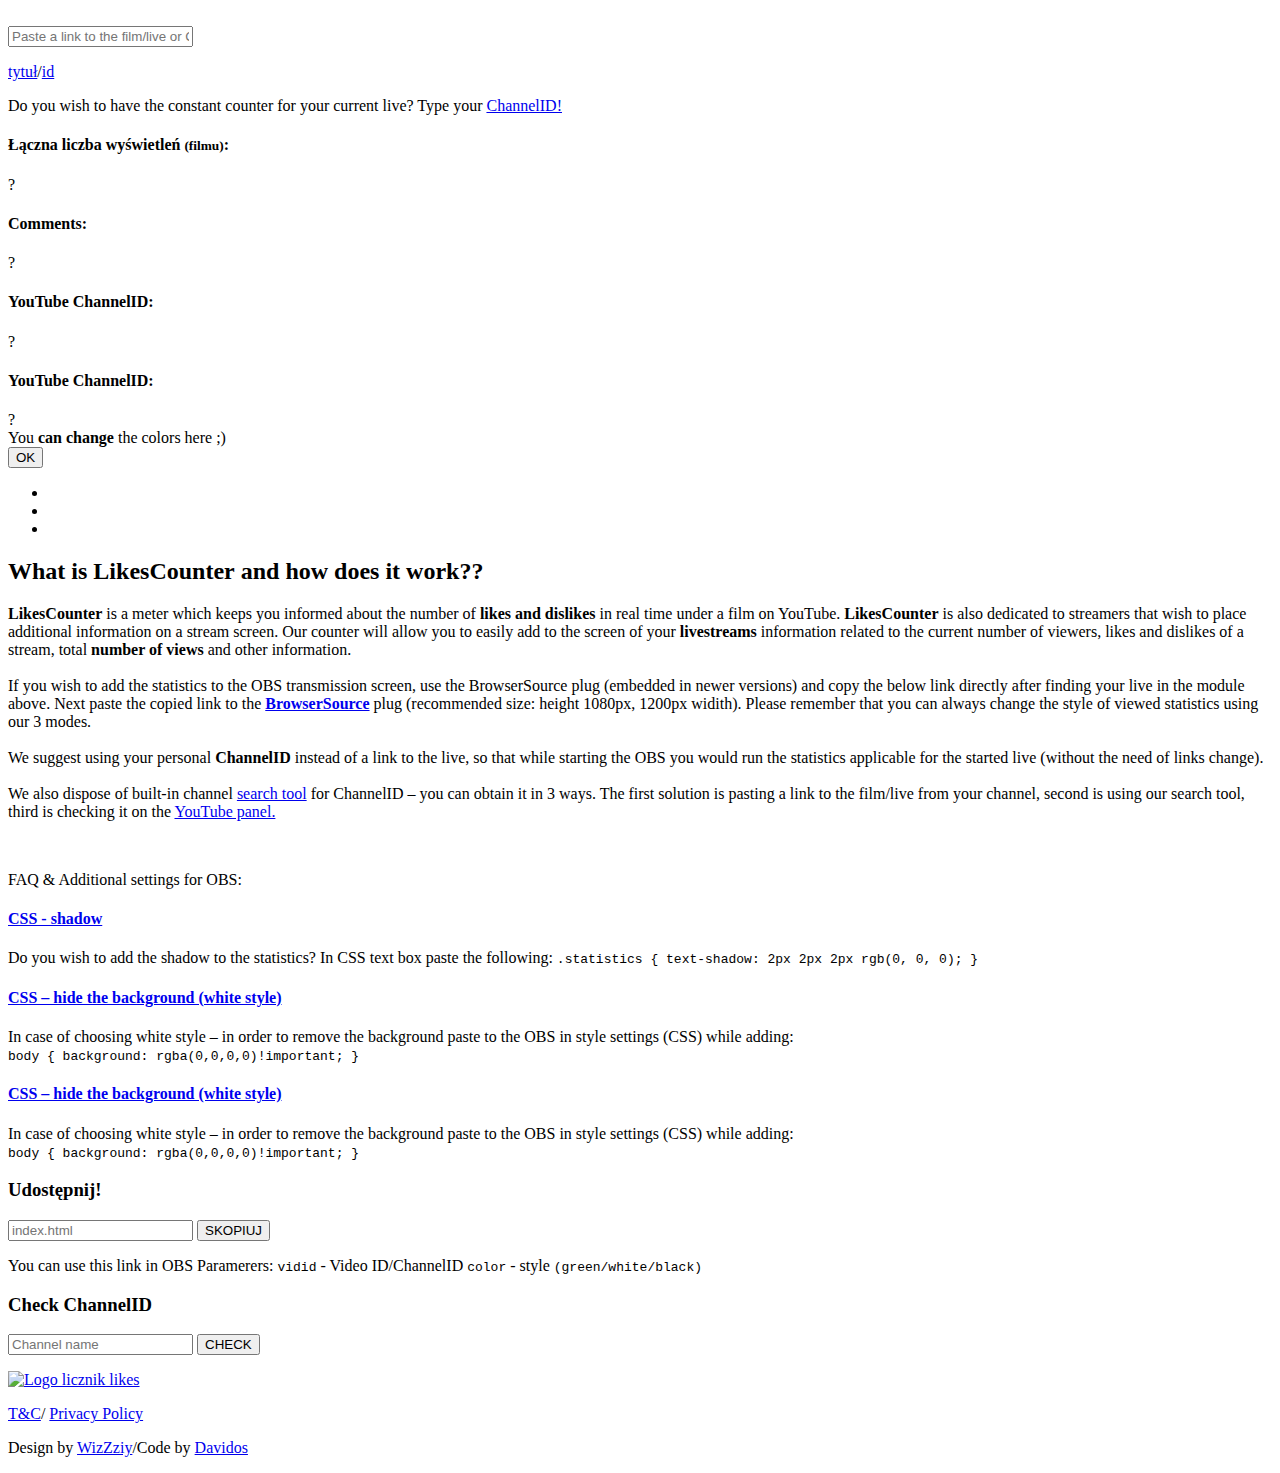
==== index.html @ feb71100 "Add files via upload" ====
<!DOCTYPE html>
<html lang="en">

<!-- Mirrored from likescounter.com/ by HTTrack Website Copier/3.x [XR&CO'2014], Mon, 15 Feb 2021 17:48:52 GMT -->
<!-- Added by HTTrack --><meta http-equiv="content-type" content="text/html;charset=UTF-8" /><!-- /Added by HTTrack -->
<head>
    <meta charset="utf-8">
    <meta http-equiv="X-UA-Compatible" content="IE=edge">
    <meta name="viewport" content="width=device-width, initial-scale=1">
    <meta name="description" content="LikesCounter is a meter which keeps you informed about the number of likes and dislikes in real time under a film on YouTube.">
    <meta property="og:title" content="Realtime YouTube Likes Counter">
    <meta property="og:type" content="article">
    <meta property="og:url" content="index.html">
    <meta property="og:image" content="img/logo.png">
    <meta property="og:description" content="Likescounter is used to view the live likes dislikes and viewers number for any YouTube video with livestreams and OBS Support! Just type the video URL and enjoy the counter!">

    <link rel="apple-touch-icon" sizes="57x57" href="img/favicon/apple-icon-57x57.png">
    <link rel="apple-touch-icon" sizes="60x60" href="img/favicon/apple-icon-60x60.png">
    <link rel="apple-touch-icon" sizes="72x72" href="img/favicon/apple-icon-72x72.png">
    <link rel="apple-touch-icon" sizes="76x76" href="img/favicon/apple-icon-76x76.png">
    <link rel="apple-touch-icon" sizes="114x114" href="img/favicon/apple-icon-114x114.png">
    <link rel="apple-touch-icon" sizes="120x120" href="img/favicon/apple-icon-120x120.png">
    <link rel="apple-touch-icon" sizes="144x144" href="img/favicon/apple-icon-144x144.png">
    <link rel="apple-touch-icon" sizes="152x152" href="img/favicon/apple-icon-152x152.png">
    <link rel="apple-touch-icon" sizes="180x180" href="img/favicon/apple-icon-180x180.png">
    <link rel="icon" type="image/png" sizes="192x192"  href="img/favicon/android-icon-192x192.png">
    <link rel="icon" type="image/png" sizes="32x32" href="img/favicon/favicon-32x32.png">
    <link rel="icon" type="image/png" sizes="96x96" href="img/favicon/favicon-96x96.png">
    <link rel="icon" type="image/png" sizes="16x16" href="img/favicon/favicon-16x16.png">
    <meta name="theme-color" content="#00c853">


    <title>Realtime Video Likes Counter on Youtube (OBS Support)</title>

    <!-- Bootstrap core CSS -->
    <link href="css/bootstrap.min.css" rel="stylesheet">
    <link href='https://fonts.googleapis.com/css?family=Lato:300,400,700,900&amp;subset=latin,latin-ext' rel='stylesheet' type='text/css'>
    <link href="css/odometer-theme-default.css" rel="stylesheet">
    <link href="css/animate.css" rel="stylesheet">
    <link href="css/style7839.css?v=1.2" rel="stylesheet">

    <!-- HTML5 shim and Respond.js for IE8 support of HTML5 elements and media queries -->
    <!--[if lt IE 9]>
    <script src="https://oss.maxcdn.com/html5shiv/3.7.2/html5shiv.min.js"></script>
    <script src="https://oss.maxcdn.com/respond/1.4.2/respond.min.js"></script>
    <![endif]-->

    <script>
        (function(i,s,o,g,r,a,m){i['GoogleAnalyticsObject']=r;i[r]=i[r]||function(){
                (i[r].q=i[r].q||[]).push(arguments)},i[r].l=1*new Date();a=s.createElement(o),
            m=s.getElementsByTagName(o)[0];a.async=1;a.src=g;m.parentNode.insertBefore(a,m)
        })(window,document,'script','../www.google-analytics.com/analytics.js','ga');

        ga('create', 'UA-104508594-1', 'auto');
        ga('send', 'pageview');

    </script>
</head>

<body >
<header>
    <div class="container">
        <div class="row">
            <div class="col-md-12 text-center">
                <a href="index.html" title="Realtime Youtube live likes counter" class="logo"><img src="img/logo.png" alt=""></a>
            </div>
            
        </div>
    </div>
</header>

<section class="selection">
    <div class="container">
        <div class="row">
            <div class="col-lg-8 col-md-12 center-block">
                <form action="#" method="get" id="formurl">
                    <input type="text" class="" name="vidid" id="vidid" placeholder="Paste a link to the film/live or ChannelID">
                </form>
                <p id="vidid-type"><a href="#" class="set-title">tytuł</a>/<a href="#" class="set-id">id</a> </p>
                <p class="slug">Do you wish to have the constant counter for your current live? Type your <a href="#searchchannel" data-toggle="tooltip" data-placement="top" title="Click and check">ChannelID!</a></p>

            </div>
        </div>
    </div>
</section>

<section class="statistics">
    <div class="container">
        <div class="row">
            <div class="col-md-12">
                <!--<h1>Tytuł: <span class="title"></span></h1>-->

                <div class="info"></div>
                <div class="counter" style="display: none">
                    <div class="line">
                        <div class="ov-likes">
                            <div class="ico"></div>
                            <span class="likes">?</span>
                        </div>
                        <div class="ov-dislikes">
                            <div class="ico"></div>
                            <span class="dislikes">?</span>
                        </div>
                    </div>

                    <div class="line l2">
                        <div class="ov-livestreamviewers">
                            <div class="ico"></div>
                            <span class="views">?</span>
                        </div>
                    </div>
                </div>
                <div class="channel-details">
                    <div class="row">
                        <div class="col-md-4 ov-views">
                            <h4>Łączna liczba wyświetleń <small>(filmu)</small>:</h4>
                            <span class="views-total">?</span>
                        </div>
                        <div class="col-md-4 ov-comments">
                            <h4>Comments:</h4>
                            <span class="comments">?</span>
                        </div>
                        <div class="col-md-4 ov-channelid">
                            <h4>YouTube ChannelID:</h4>
                            <span class="channelid">?</span>
                        </div>
                        <div class="col-md-4 ov-channelname">
                            <h4>YouTube ChannelID:</h4>
                            <span class="channelname">?</span>
                        </div>
                    </div>
                </div>

                <div class="details">
                    <span class="autor"></span>
                </div>

            </div>
        </div>
    </div>
</section>

<section class="about">
    <div class="container">
        <div class="row">
            <div class="col-md-12">
                <div class="colorselect">
                    <div class="infobox">
                        <div class="left">You <strong>can change </strong>the colors here ;)</div>
                        <button href="#" class="closebox">OK</button> </div>
                    <ul>
                                                <li><a href="index779e.html?color=green" class="green active"></a></li>
                        <li><a href="index4dfb.html?color=white" class="white " ></a></li>
                        <li><a href="index359d.html?color=black" class="black "></a></li>
                    </ul>
                </div>
            </div>
        </div>
        <div class="row">
            <div class="col-md-12 about-txt">
                <h2>What is <strong>LikesCounter</strong> and how does it work??</h2>
                <p><strong>LikesCounter</strong> is a meter which keeps you informed about the number of <strong>likes and dislikes</strong> in real time under a film on YouTube.

<strong>LikesCounter</strong> is also dedicated to streamers that wish to place additional information on a stream screen.
Our counter will allow you to easily add to the screen of your <strong>livestreams</strong> information  related to the current number of viewers, likes and dislikes of a stream, total <strong>number of views</strong> and other information.

                    <br>
                    <br> If you wish to add the statistics to the OBS transmission screen, use the BrowserSource plug (embedded in newer versions) and copy the below link directly after finding your live in the module above. Next paste the copied link to the <a href="https://www.youtube.com/watch?v=ABJbED2ngks" target="_blank"><strong>BrowserSource</strong></a> plug (recommended size: height 1080px, 1200px widith). Please remember that you can always change the style of viewed statistics using our 3 modes.


                    <br><br>We suggest using your personal <strong>ChannelID</strong> instead of a link to the live, so that while starting the OBS you would run the statistics applicable for the started live (without the need of links change).
                    <br><br>
                    We also dispose of built-in channel <a href="#searchchannel">search tool</a> for ChannelID – you can obtain it in 3 ways. The first solution is pasting a link to the film/live from your channel, second is using our search tool, third is checking it on the <a href="https://support.google.com/youtube/answer/3250431" target="_blank">YouTube panel.</a></p>
                <br><p>FAQ & Additional settings for OBS:</p>
                <div class="panel-group" id="accordion">
                    <div class="panel panel-default">
                        <div class="panel-heading">
                            <h4 class="panel-title">
                                <a data-toggle="collapse" data-parent="#accordion" href="#collapse1">CSS - shadow</a>
                            </h4>
                        </div>
                        <div id="collapse1" class="panel-collapse collapse">
                            <div class="panel-body">Do you wish to add the shadow to the statistics? In CSS text box paste the following: <code>.statistics { text-shadow: 2px 2px 2px rgb(0, 0, 0); }</code></div>
                        </div>
                    </div>
                    <div class="panel panel-default">
                        <div class="panel-heading">
                            <h4 class="panel-title">
                                <a data-toggle="collapse" data-parent="#accordion" href="#collapse2">CSS – hide the background (white style)</a>
                            </h4>
                        </div>
                        <div id="collapse2" class="panel-collapse collapse">
                            <div class="panel-body">In case of choosing white style – in order to remove the background paste to the OBS in style settings (CSS) while adding: <br>
                                <code>body { background: rgba(0,0,0,0)!important; }</code></div>
                        </div>
                    </div>
                    <div class="panel panel-default">
                        <div class="panel-heading">
                            <h4 class="panel-title">
                                <a data-toggle="collapse" data-parent="#accordion" href="#collapse2">CSS – hide the background (white style)</a>
                            </h4>
                        </div>
                        <div id="collapse2" class="panel-collapse collapse">
                            <div class="panel-body">In case of choosing white style – in order to remove the background paste to the OBS in style settings (CSS) while adding: <br>
                                <code>body { background: rgba(0,0,0,0)!important; }</code></div>
                        </div>
                    </div>
                </div>
            </div>
        </div>
        <div class="row">
            <div class="col-md-10 center-block share">
                <h3>Udostępnij!</h3>
                <div class="ov-share">
                    <input type="text" class="shareurl" id="shareurl" placeholder="index.html">
                    <button class="copy">SKOPIUJ</button>
                </div>
                <p class="parameters"><span class="big">You can use this link in OBS <span class="space"></span></span>
                    Paramerers:
                    <code>vidid</code> - Video ID/ChannelID <span class="space"></span>
                    <code>color</code> - style <kbd>(green/white/black)</kbd></p>
            </div>
        </div>
        <div class="row">
            <div class="col-md-10 center-block channelid">
                <h3>Check ChannelID</h3>
                <form action="#" method="get" id="formchannelid">
                    <input type="text" name="channel" id="searchchannel" class="searchchannel" placeholder="Channel name">
                    <input type="submit" class="submit" value="CHECK">
                </form>
                <ul class="channellist"></ul>
            </div>
        </div>
    </div>
</section>



<footer>
    <div class="container">
        <div class="row">
            <div class="col-md-6">
                <a href="index.html" title="Licznik youtube like"><img src="img/logo-footer.png" alt="Logo licznik likes"></a>
            </div>
            <div class="col-md-6 text-right right">
				<p class="terms"><a href="terms_and_conditions.html" title="terms and conditions" target="_blank">T&C</a><span>/</span> <a href="privacy_policy.html">Privacy Policy</a></p>
                <p>Design by <a href="http://wizzziy.pl/" title="WizZziy Graphic Designer, Web Designer, Grafik, Grafika" target="_blank">WizZziy</a><span>/</span>Code by <a href="http://davidos.pl/" title="Davidos - Programista, Front-end Developer, Web Developer, Full-Stack Developer, HTML, PHP" target="_blank">Davidos</a></p>
            </div>
        </div>
    </div>
</footer>


<!-- Bootstrap core JavaScript
================================================== -->
<!-- Placed at the end of the document so the pages load faster -->
<script src="../ajax.googleapis.com/ajax/libs/jquery/1.11.2/jquery.min.js"></script>
<script src="js/bootstrap.min.js"></script>
<script src="js/odometer.min.js"></script>
<script src="js/bootstrap-notify.min.js"></script>
<script>
    var langArr = {"page-desc":"LikesCounter is a meter which keeps you informed about the number of likes and dislikes in real time under a film on YouTube.","page-title":"Realtime Video Likes Counter on Youtube (OBS Support)","input-placeholder":"Paste a link to the film\/live or ChannelID","input-slug":"Do you wish to have the constant counter for your current live? Type your <a href=\"#searchchannel\" data-toggle=\"tooltip\" data-placement=\"top\" title=\"Click and check\">ChannelID!<\/a>","title":"tytu\u0142","total-views":"\u0141\u0105czna liczba wy\u015bwietle\u0144 <small>(filmu)<\/small>","comments":"Comments","channelid":"YouTube ChannelID","channelname":"Channel name","color-change":"You <strong>can change <\/strong>the colors here ;)","about-title":"What is <strong>LikesCounter<\/strong> and how does it work?","about-desc":"<strong>LikesCounter<\/strong> is a meter which keeps you informed about the number of <strong>likes and dislikes<\/strong> in real time under a film on YouTube.\n\n<strong>LikesCounter<\/strong> is also dedicated to streamers that wish to place additional information on a stream screen.\nOur counter will allow you to easily add to the screen of your <strong>livestreams<\/strong> information  related to the current number of viewers, likes and dislikes of a stream, total <strong>number of views<\/strong> and other information.\n\n                    <br>\n                    <br> If you wish to add the statistics to the OBS transmission screen, use the BrowserSource plug (embedded in newer versions) and copy the below link directly after finding your live in the module above. Next paste the copied link to the <a href=\"https:\/\/www.youtube.com\/watch?v=ABJbED2ngks\" target=\"_blank\"><strong>BrowserSource<\/strong><\/a> plug (recommended size: height 1080px, 1200px widith). Please remember that you can always change the style of viewed statistics using our 3 modes.\n\n\n                    <br><br>We suggest using your personal <strong>ChannelID<\/strong> instead of a link to the live, so that while starting the OBS you would run the statistics applicable for the started live (without the need of links change).\n                    <br><br>\n                    We also dispose of built-in channel <a href=\"#searchchannel\">search tool<\/a> for ChannelID \u2013 you can obtain it in 3 ways. The first solution is pasting a link to the film\/live from your channel, second is using our search tool, third is checking it on the <a href=\"https:\/\/support.google.com\/youtube\/answer\/3250431\" target=\"_blank\">YouTube panel.<\/a>","faq-title":"FAQ & Additional settings for OBS","faq-1-title":"CSS - shadow","faq-1":"Do you wish to add the shadow to the statistics? In CSS text box paste the following: <code>.statistics { text-shadow: 2px 2px 2px rgb(0, 0, 0); }<\/code>","faq-2-title":"CSS \u2013 hide the background (white style)","faq-2":"In case of choosing white style \u2013 in order to remove the background paste to the OBS in style settings (CSS) while adding: <br>\n                                <code>body { background: rgba(0,0,0,0)!important; }<\/code>","share":"Udost\u0119pnij!","copy":"SKOPIUJ","share-undertext":"<span class=\"big\">You can use this link in OBS <span class=\"space\"><\/span><\/span>\n                    Paramerers:\n                    <code>vidid<\/code> - Video ID\/ChannelID <span class=\"space\"><\/span>\n                    <code>color<\/code> - style <kbd>(green\/white\/black)<\/kbd>","channelid-title":"Check ChannelID","channelid-wrong":"Something wrong? Check <a href=\"https:\/\/support.google.com\/youtube\/answer\/3250431\" target=\"_blank\">youtube help about ChannelID.<\/a>","channel-name":"Channel name","check":"CHECK","notify-info":"Information:","notify-problems-google-api-key":"We had problems with counter because YouTube has too low request limits per day - we didn\\'t know that this counter has that much interest :)<br> We added new keys and optimalized code - <strong>problem fixed<\/strong>","error-wrong-id":"Wrong ID","error-wrong-id-channel":"Wrong Channel ID","live-ended":"LIVE ended at","error-no-live":"No livestream found for this channel or wrong ID, retrying.."};
    function getTrans(name) {
        return langArr[name];
    }
</script>
<script src="js/script.js"></script>
<script src="js/notificationsf9e3.js?v=1.1"></script>

</body>

<!-- Mirrored from likescounter.com/ by HTTrack Website Copier/3.x [XR&CO'2014], Mon, 15 Feb 2021 17:49:00 GMT -->
</html>
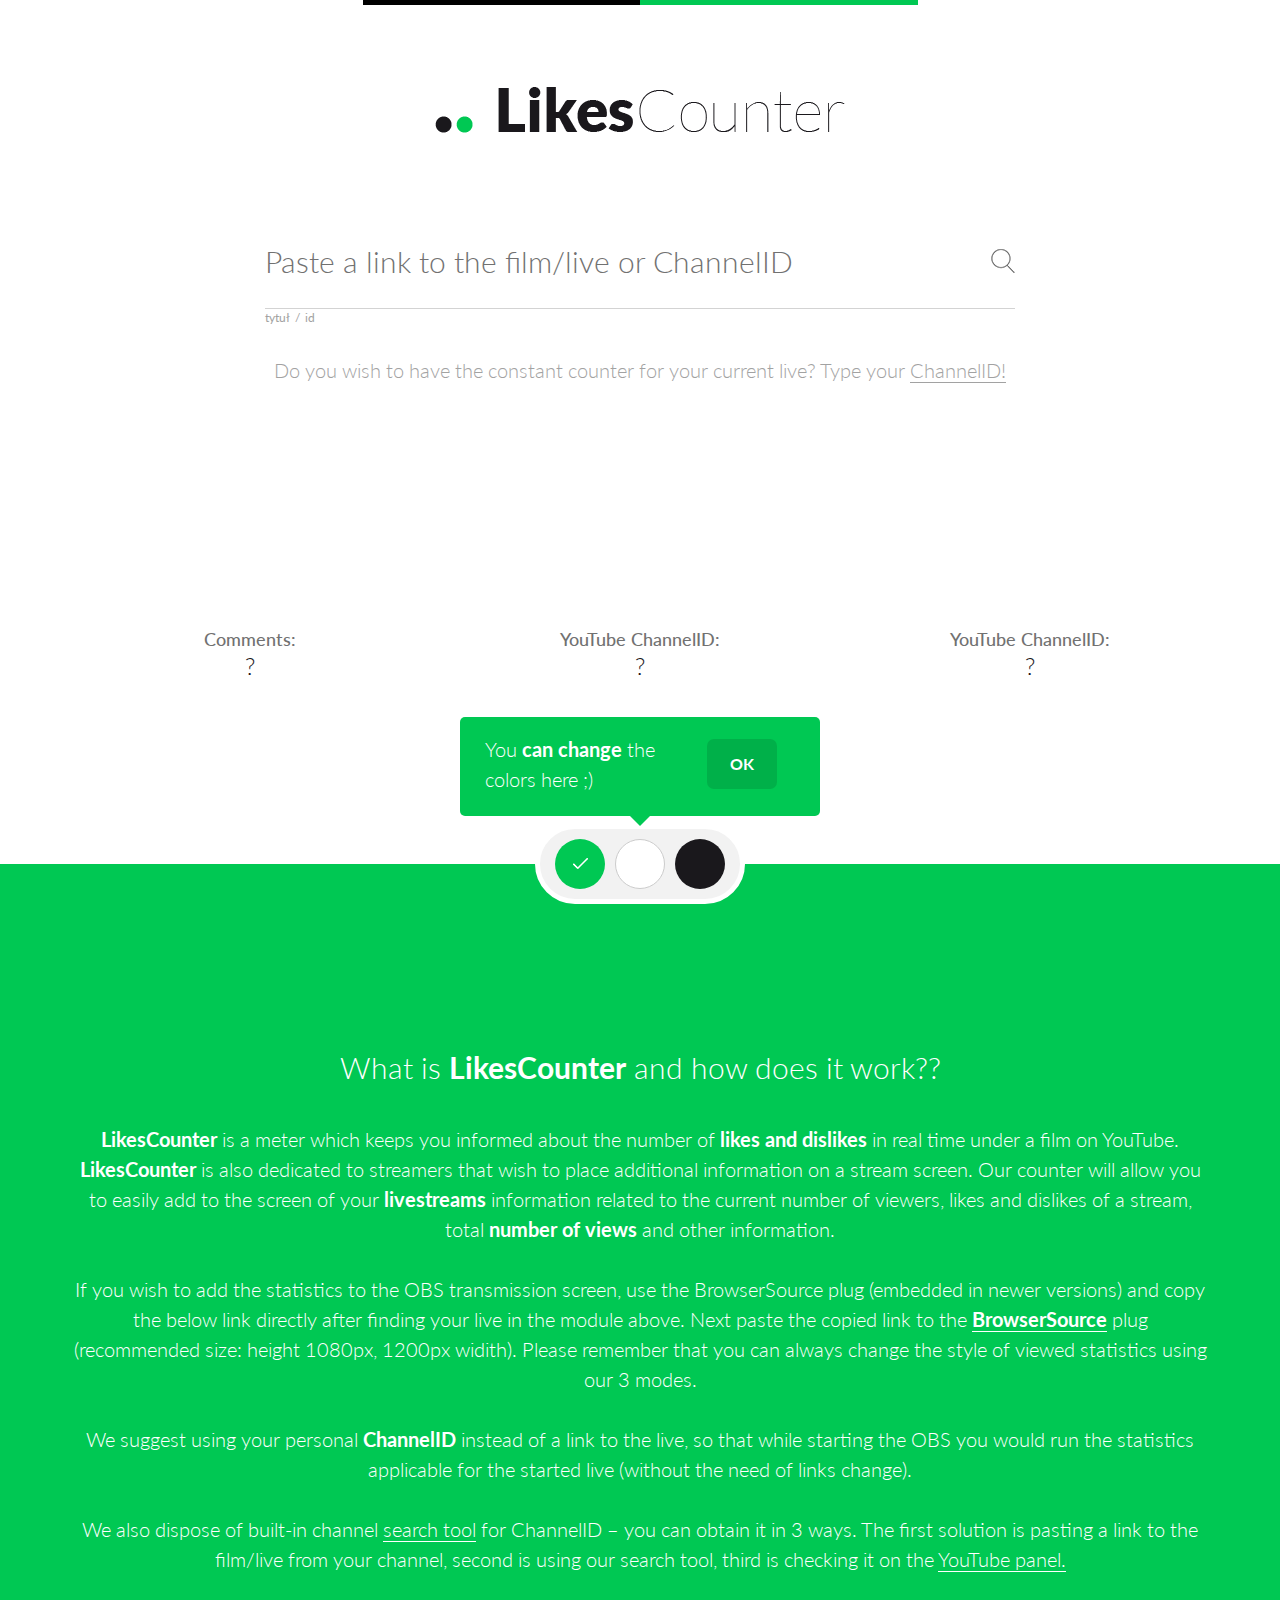
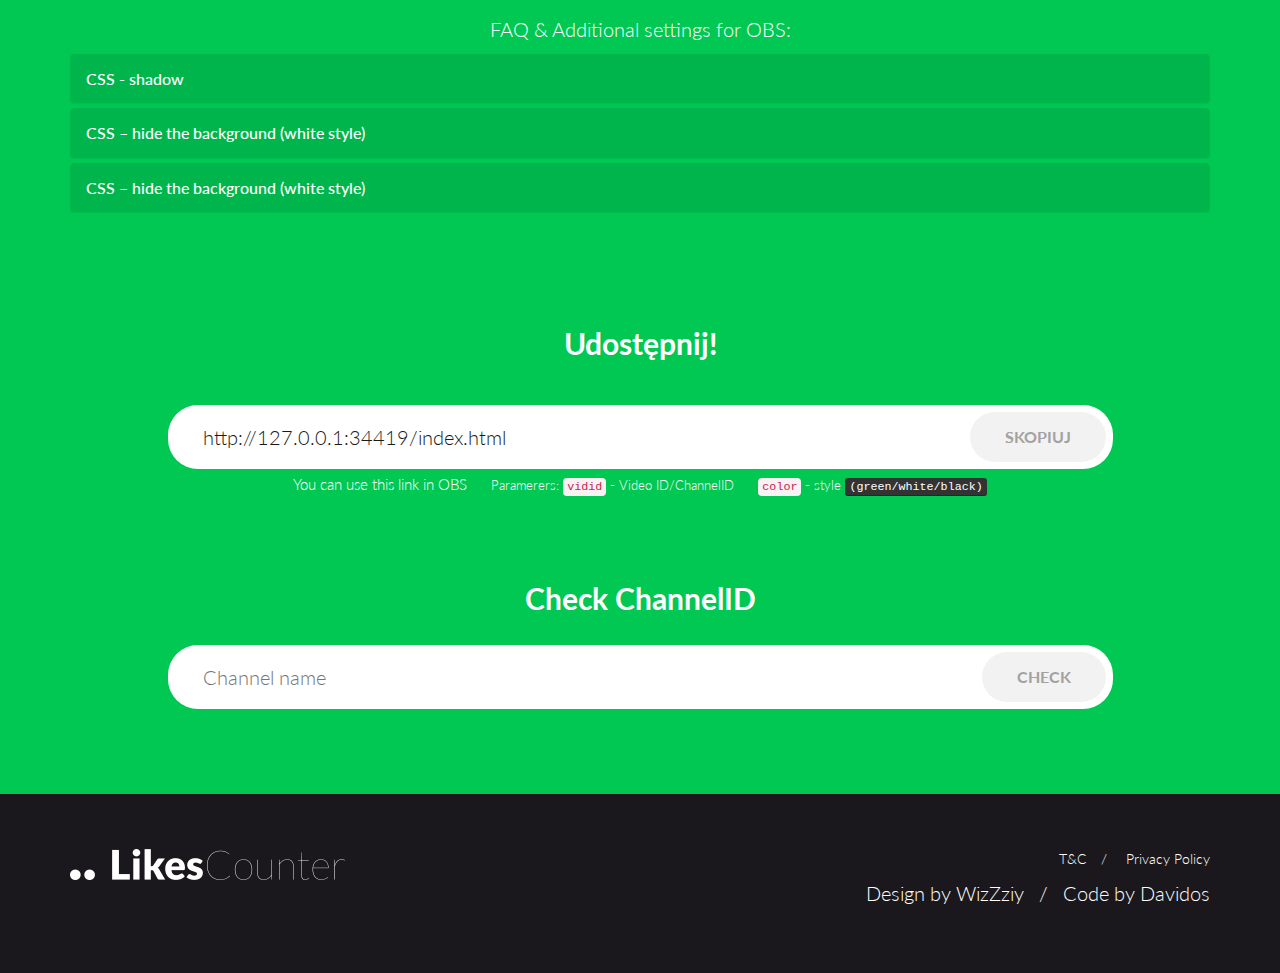
==== commit 8253997b: "updated code with local jquery" ====
--- a/index.html
+++ b/index.html
@@ -44,17 +44,6 @@
     <script src="https://oss.maxcdn.com/html5shiv/3.7.2/html5shiv.min.js"></script>
     <script src="https://oss.maxcdn.com/respond/1.4.2/respond.min.js"></script>
     <![endif]-->
-
-    <script>
-        (function(i,s,o,g,r,a,m){i['GoogleAnalyticsObject']=r;i[r]=i[r]||function(){
-                (i[r].q=i[r].q||[]).push(arguments)},i[r].l=1*new Date();a=s.createElement(o),
-            m=s.getElementsByTagName(o)[0];a.async=1;a.src=g;m.parentNode.insertBefore(a,m)
-        })(window,document,'script','../www.google-analytics.com/analytics.js','ga');
-
-        ga('create', 'UA-104508594-1', 'auto');
-        ga('send', 'pageview');
-
-    </script>
 </head>
 
 <body >
@@ -254,7 +243,7 @@
 <!-- Bootstrap core JavaScript
 ================================================== -->
 <!-- Placed at the end of the document so the pages load faster -->
-<script src="../ajax.googleapis.com/ajax/libs/jquery/1.11.2/jquery.min.js"></script>
+<script src="js/jquery.js"></script>
 <script src="js/bootstrap.min.js"></script>
 <script src="js/odometer.min.js"></script>
 <script src="js/bootstrap-notify.min.js"></script>
--- a/css/odometer-theme-default.css
+++ b/css/odometer-theme-default.css
@@ -0,0 +1,89 @@
+.odometer.odometer-auto-theme, .odometer.odometer-theme-default {
+  display: inline-block;
+  vertical-align: middle;
+  *vertical-align: auto;
+  *zoom: 1;
+  *display: inline;
+  position: relative;
+}
+.odometer.odometer-auto-theme .odometer-digit, .odometer.odometer-theme-default .odometer-digit {
+  display: inline-block;
+  vertical-align: middle;
+  *vertical-align: auto;
+  *zoom: 1;
+  *display: inline;
+  position: relative;
+}
+.odometer.odometer-auto-theme .odometer-digit .odometer-digit-spacer, .odometer.odometer-theme-default .odometer-digit .odometer-digit-spacer {
+  display: inline-block;
+  vertical-align: middle;
+  *vertical-align: auto;
+  *zoom: 1;
+  *display: inline;
+  visibility: hidden;
+}
+.odometer.odometer-auto-theme .odometer-digit .odometer-digit-inner, .odometer.odometer-theme-default .odometer-digit .odometer-digit-inner {
+  text-align: left;
+  display: block;
+  position: absolute;
+  top: 0;
+  left: 0;
+  right: 0;
+  bottom: 0;
+  overflow: hidden;
+}
+.odometer.odometer-auto-theme .odometer-digit .odometer-ribbon, .odometer.odometer-theme-default .odometer-digit .odometer-ribbon {
+  display: block;
+}
+.odometer.odometer-auto-theme .odometer-digit .odometer-ribbon-inner, .odometer.odometer-theme-default .odometer-digit .odometer-ribbon-inner {
+  display: block;
+  -webkit-backface-visibility: hidden;
+}
+.odometer.odometer-auto-theme .odometer-digit .odometer-value, .odometer.odometer-theme-default .odometer-digit .odometer-value {
+  display: block;
+  -webkit-transform: translateZ(0);
+}
+.odometer.odometer-auto-theme .odometer-digit .odometer-value.odometer-last-value, .odometer.odometer-theme-default .odometer-digit .odometer-value.odometer-last-value {
+  position: absolute;
+}
+.odometer.odometer-auto-theme.odometer-animating-up .odometer-ribbon-inner, .odometer.odometer-theme-default.odometer-animating-up .odometer-ribbon-inner {
+  -webkit-transition: -webkit-transform 2s;
+  -moz-transition: -moz-transform 2s;
+  -ms-transition: -ms-transform 2s;
+  -o-transition: -o-transform 2s;
+  transition: transform 2s;
+}
+.odometer.odometer-auto-theme.odometer-animating-up.odometer-animating .odometer-ribbon-inner, .odometer.odometer-theme-default.odometer-animating-up.odometer-animating .odometer-ribbon-inner {
+  -webkit-transform: translateY(-100%);
+  -moz-transform: translateY(-100%);
+  -ms-transform: translateY(-100%);
+  -o-transform: translateY(-100%);
+  transform: translateY(-100%);
+}
+.odometer.odometer-auto-theme.odometer-animating-down .odometer-ribbon-inner, .odometer.odometer-theme-default.odometer-animating-down .odometer-ribbon-inner {
+  -webkit-transform: translateY(-100%);
+  -moz-transform: translateY(-100%);
+  -ms-transform: translateY(-100%);
+  -o-transform: translateY(-100%);
+  transform: translateY(-100%);
+}
+.odometer.odometer-auto-theme.odometer-animating-down.odometer-animating .odometer-ribbon-inner, .odometer.odometer-theme-default.odometer-animating-down.odometer-animating .odometer-ribbon-inner {
+  -webkit-transition: -webkit-transform 2s;
+  -moz-transition: -moz-transform 2s;
+  -ms-transition: -ms-transform 2s;
+  -o-transition: -o-transform 2s;
+  transition: transform 2s;
+  -webkit-transform: translateY(0);
+  -moz-transform: translateY(0);
+  -ms-transform: translateY(0);
+  -o-transform: translateY(0);
+  transform: translateY(0);
+}
+
+.odometer.odometer-auto-theme, .odometer.odometer-theme-default {
+  /*font-family: "Helvetica Neue", sans-serif;*/
+  line-height: 1.1em;
+}
+.odometer.odometer-auto-theme .odometer-value, .odometer.odometer-theme-default .odometer-value {
+  text-align: center;
+}
--- a/css/style7839.css
+++ b/css/style7839.css
@@ -0,0 +1 @@
+body{font-family:'Lato', sans-serif}body:before{content:' ';height:5px;width:555px;position:absolute;top:0;left:0;right:0;margin-left:auto;margin-right:auto;background-color:#000000;*zoom:1;filter:progid:DXImageTransform.Microsoft.gradient(gradientType=1, startColorstr='#FF000000', endColorstr='#FF00C853');background-image:url('[data-uri]');background-size:100%;background-image:-webkit-gradient(linear, 0% 50%, 100% 50%, color-stop(0%, #000000),color-stop(50%, #000000),color-stop(50%, #00c853),color-stop(100%, #00c853));background-image:-moz-linear-gradient(left, #000000 0%,#000000 50%,#00c853 50%,#00c853 100%);background-image:-webkit-linear-gradient(left, #000000 0%,#000000 50%,#00c853 50%,#00c853 100%);background-image:linear-gradient(to right, #000000 0%,#000000 50%,#00c853 50%,#00c853 100%)}.center-block{float:none}header .logo{display:inline-block;margin:75px auto}header .logo img{max-width:100%}header .lang-select{position:absolute;top:15px;right:15px}header .lang-select select{background:transparent;padding:0px;border:0;color:#717171;border-bottom:1px solid #a2a2a2;box-sizing:content-box}.selection{text-align:center}.selection ::-webkit-input-placeholder{color:#717171}.selection ::-moz-placeholder{color:#717171}.selection :-ms-input-placeholder{color:#717171}.selection :-moz-placeholder{color:#717171}.selection input{border:0;border-bottom:1px solid #d3d3d3;box-shadow:none;background:url("../img/ico-search.png") center right no-repeat;padding:25px 30px 25px 0;border-radius:0;width:100%;font-size:30px;color:#717171;font-weight:300}.selection input:focus,.selection input:active{outline:none}.selection #vidid-type{font-size:12px;color:#a2a2a2;margin:0;text-align:left;margin-left:-5px}.selection #vidid-type a{padding:0px 5px;color:#a2a2a2}.selection .slug{font-size:20px;color:#a2a2a2;margin-top:30px;font-weight:300}.selection .slug a{text-decoration:none;color:#a2a2a2;border-bottom:1px solid #a2a2a2}body.black{background:transparent}body.black .statistics .counter .ov-likes .ico{background:none;width:79px}body.black .statistics .counter .ov-likes .ico:before{background-image:url("../img/black/ico-like.png");margin-top:5px}body.black .statistics .counter .ov-likes .likes{color:#1a181c}body.black .statistics .counter .ov-dislikes .ico{background:none;width:79px}body.black .statistics .counter .ov-dislikes .ico:before{background-image:url("../img/black/ico-dislike.png")}body.black .statistics .counter .ov-dislikes .dislikes{color:#1a181c}body.black .statistics .counter .ov-livestreamviewers .ico{background-image:url("../img/black/ico-eye.png")}body.black .statistics .counter .ov-livestreamviewers .views{color:#1a181c}body.white{background:#000}body.white:before{*zoom:1;filter:progid:DXImageTransform.Microsoft.gradient(gradientType=1, startColorstr='#FFFFFFFF', endColorstr='#FF00C853');background-image:url('[data-uri]');background-size:100%;background-image:-webkit-gradient(linear, 0% 50%, 100% 50%, color-stop(0%, #ffffff),color-stop(50%, #ffffff),color-stop(50%, #00c853),color-stop(100%, #00c853));background-image:-moz-linear-gradient(left, #ffffff 0%,#ffffff 50%,#00c853 50%,#00c853 100%);background-image:-webkit-linear-gradient(left, #ffffff 0%,#ffffff 50%,#00c853 50%,#00c853 100%);background-image:linear-gradient(to right, #ffffff 0%,#ffffff 50%,#00c853 50%,#00c853 100%)}body.white .lang-select select{color:#fff;border-color:#fff}body.white .selection{color:#fff}body.white .selection input{color:#fff}body.white .selection .slug{color:#fff}body.white .selection a{color:#fff}body.white .selection #vidid-type a{color:#fff}body.white .statistics .counter .ov-likes .ico{background:none;width:79px}body.white .statistics .counter .ov-likes .ico:before{margin-top:5px}body.white .statistics .counter .ov-likes .likes{color:#fff}body.white .statistics .counter .ov-dislikes .ico{background:none;width:79px}body.white .statistics .counter .ov-dislikes .dislikes{color:#fff}body.white .statistics .counter .ov-livestreamviewers .ico{background-image:url("../img/white/ico-eye.png")}body.white .statistics .counter .ov-livestreamviewers .views{color:#fff}body.white .statistics .channel-details{color:#fff}.statistics{margin-top:75px}.statistics .info{position:absolute;top:-30px;left:0;right:0;text-align:center;color:#717171;font-size:24px;font-weight:bold;height:35px}.statistics .counter{overflow:hidden}.statistics .counter .ov-likes{float:left;overflow:hidden;max-width:50%}.statistics .counter .ov-likes .ico{float:left;background:url("../img/like-bg.png");height:195px;width:195px;position:relative}.statistics .counter .ov-likes .ico:before{content:' ';position:absolute;background:url("../img/ico-like.png") center center no-repeat;top:50px;width:79px;height:80px;z-index:5;left:0;right:0;margin-left:auto;margin-right:auto}.statistics .counter .ov-likes .likes{float:left;font-size:70px;color:#00c853;font-weight:900;margin-top:60px;margin-left:40px}.statistics .counter .ov-dislikes{float:right;overflow:hidden;max-width:50%}.statistics .counter .ov-dislikes .ico{float:right;background:url("../img/dislike-bg.png");height:195px;width:195px;position:relative}.statistics .counter .ov-dislikes .ico:before{content:' ';position:absolute;background:url("../img/ico-dislike.png") center center no-repeat;top:62px;width:79px;height:80px;z-index:5;left:0;right:0;margin-left:auto;margin-right:auto}.statistics .counter .ov-dislikes .dislikes{float:right;font-size:70px;color:#d32f2f;font-weight:900;margin-top:60px;margin-right:40px}.statistics .counter .ov-livestreamviewers{text-align:center;margin-top:120px}.statistics .counter .ov-livestreamviewers .ico{background:url("../img/ico-eye.png");height:42px;width:70px;position:relative;display:inline-block;vertical-align:middle}.statistics .counter .ov-livestreamviewers .views{font-size:50px;color:#616161;font-weight:900;margin-right:40px;margin-left:25px;display:inline-block;vertical-align:middle}.statistics .counter .ov-livestreamviewers.live-on .ico:before{content:' ';position:absolute;width:15px;height:15px;top:-2px;right:5px;background:#d32f2f;border:3px solid #fff;border-radius:50%;box-sizing:content-box;animation:3s pulse infinite ease}.statistics .line{overflow:hidden}.statistics .channel-details{font-size:24px;font-weight:300;margin-top:160px;color:#1a181c;text-align:center}.statistics .channel-details h4{color:#717171;margin:0 0px}.statistics .channel-details .ov-views{display:none}.about{margin-top:180px;background:#00c853;color:#fff;font-size:20px;font-weight:300;line-height:30px;text-align:center;padding-bottom:75px}.about h2{font-size:30px;font-weight:300;margin:130px 0 40px 0}.about .about-txt a{color:#fff;text-decoration:none;border-bottom:1px solid #fff}.about .colorselect{text-align:center;margin-top:-40px;position:relative}.about .colorselect .infobox{position:absolute;bottom:105px;left:0;right:0;display:none;background:#00c853;color:#fff;border-radius:5px;font-size:20px;width:360px;max-width:100%;margin:0px auto;padding:17px 25px 22px;text-align:left}.about .colorselect .infobox .left{width:70%;display:inline-block;vertical-align:middle}.about .colorselect .infobox .closebox{display:inline-block;vertical-align:middle;background:#00b049;border:0;padding:10px 23px;font-size:16px;font-weight:bold;box-shadow:none;border-radius:7px}.about .colorselect .infobox:before{position:absolute;bottom:-10px;left:0;right:0;margin:0 auto;content:' ';width:0;height:0;border-left:10px solid transparent;border-right:10px solid transparent;border-top:10px solid #00c853}.about .colorselect ul{list-style:none;padding:10px;border-radius:50px;text-align:center;background:#f2f2f2;border:5px solid #fff;width:auto;display:inline-block}.about .colorselect ul li{float:left;display:block;width:50px;height:50px;margin:0 5px}.about .colorselect ul li a{display:inline-block;width:50px;height:50px;background:#00c853;border-radius:50%;position:relative}.about .colorselect ul li a.white{background:#fff;border:1px solid #ccc}.about .colorselect ul li a.white:before{background:url("../img/ico-tick-black.png") center center no-repeat}.about .colorselect ul li a.black{background:#1a181c}.about .colorselect ul li a:before{display:none;content:' ';background:url("../img/ico-tick.png") center center no-repeat;width:50px;height:50px;position:absolute;top:0;right:0}.about .colorselect ul li a:hover:before,.about .colorselect ul li a.active:before{display:block}.about .share{margin-top:95px}.about .share h3{font-size:30px;font-weight:bold;margin-bottom:45px;margin-top:0}.about .share .ov-share{position:relative}.about .share .ov-share .shareurl{color:#191919;font-size:20px;border-radius:30px;padding:17px 160px 17px 35px;border:0;width:100%}.about .share .ov-share .copy{position:absolute;top:7px;right:7px;text-transform:uppercase;color:#a2a2a2;font-size:16px;font-weight:bold;background:#f2f2f2;border-radius:30px;border:0;padding:10px 35px}.about .share .parameters{font-size:13px;margin-bottom:0px}.about .share .parameters .big{font-size:15px}.about .share .parameters .space{padding:0 10px}.about .channelid{margin-top:80px}.about .channelid h3{font-size:30px;font-weight:bold;margin-bottom:30px;margin-top:0}.about .channelid form{position:relative}.about .channelid .searchchannel{color:#191919;font-size:20px;border-radius:30px;padding:17px 160px 17px 35px;border:0;width:100%}.about .channelid .submit{position:absolute;top:7px;right:7px;text-transform:uppercase;color:#a2a2a2;font-size:16px;font-weight:bold;background:#f2f2f2;border-radius:30px;border:0;display:inline-block;width:auto;padding:10px 35px}.about .channelid .channellist{list-style:none;padding:0;text-align:left}.about .channelid .channellist img{float:left;margin-right:15px;width:130px;height:130px;border-radius:50%}.about .channelid .channellist .channelId{margin-top:5px}.about .channelid .channellist a{color:#fff;text-decoration:none;border-bottom:1px solid #fff}.about .channelid .channellist li{overflow:hidden;margin-top:30px}.about .channelid .channellist .youtube-help{font-weight:bold;margin-top:20px;font-size:20px;text-align:center}.about #accordion{text-align:left}.about #accordion .panel{border:1px solid #00b64c;background:transparent}.about #accordion .panel-heading{background:#00b64c;border-color:#00b64c;padding:0}.about #accordion .panel-heading a{display:block;width:100%;padding:15px 15px;border:0}.about #accordion .panel-body{border-color:#00b64c}footer{background:#1a181c;color:#fffefe;padding:55px 0}footer .right{font-size:20px;font-weight:300}footer .right a{color:#fffefe}footer .right span{padding:0 15px}footer .right .terms{font-size:14px}@keyframes pulse{0%{background:#614d4d}30%{background:#d32f2f}70%{background:#d32f2f}100%{background:#614d4d}}@media only screen and (max-width: 992px){.statistics .counter .ov-likes{margin-bottom:50px}.statistics .counter .ov-likes,.statistics .counter .ov-dislikes{text-align:center}.statistics .counter .ov-likes .ico,.statistics .counter .ov-dislikes .ico{float:none;margin:0 auto}.statistics .counter .ov-likes .likes,.statistics .counter .ov-likes .dislikes,.statistics .counter .ov-dislikes .likes,.statistics .counter .ov-dislikes .dislikes{margin:30px 0;float:none}.statistics .channel-details{margin-top:60px}footer{text-align:center !important}footer .right{text-align:center !important;margin-top:40px}}@media only screen and (max-width: 768px){body:before{width:100%}header .logo{margin:30px auto 20px}.statistics{margin-top:50px}.statistics .counter .ov-livestreamviewers{margin-top:40px}.about h2{margin-top:60px}}@media only screen and (max-width: 480px){.statistics .counter .ov-likes,.statistics .counter .ov-dislikes{width:100%;max-width:100%;float:none}.about .colorselect .infobox{display:none !important}.about .channelid .channellist img{float:none;display:block;margin:0 auto 15px}}
